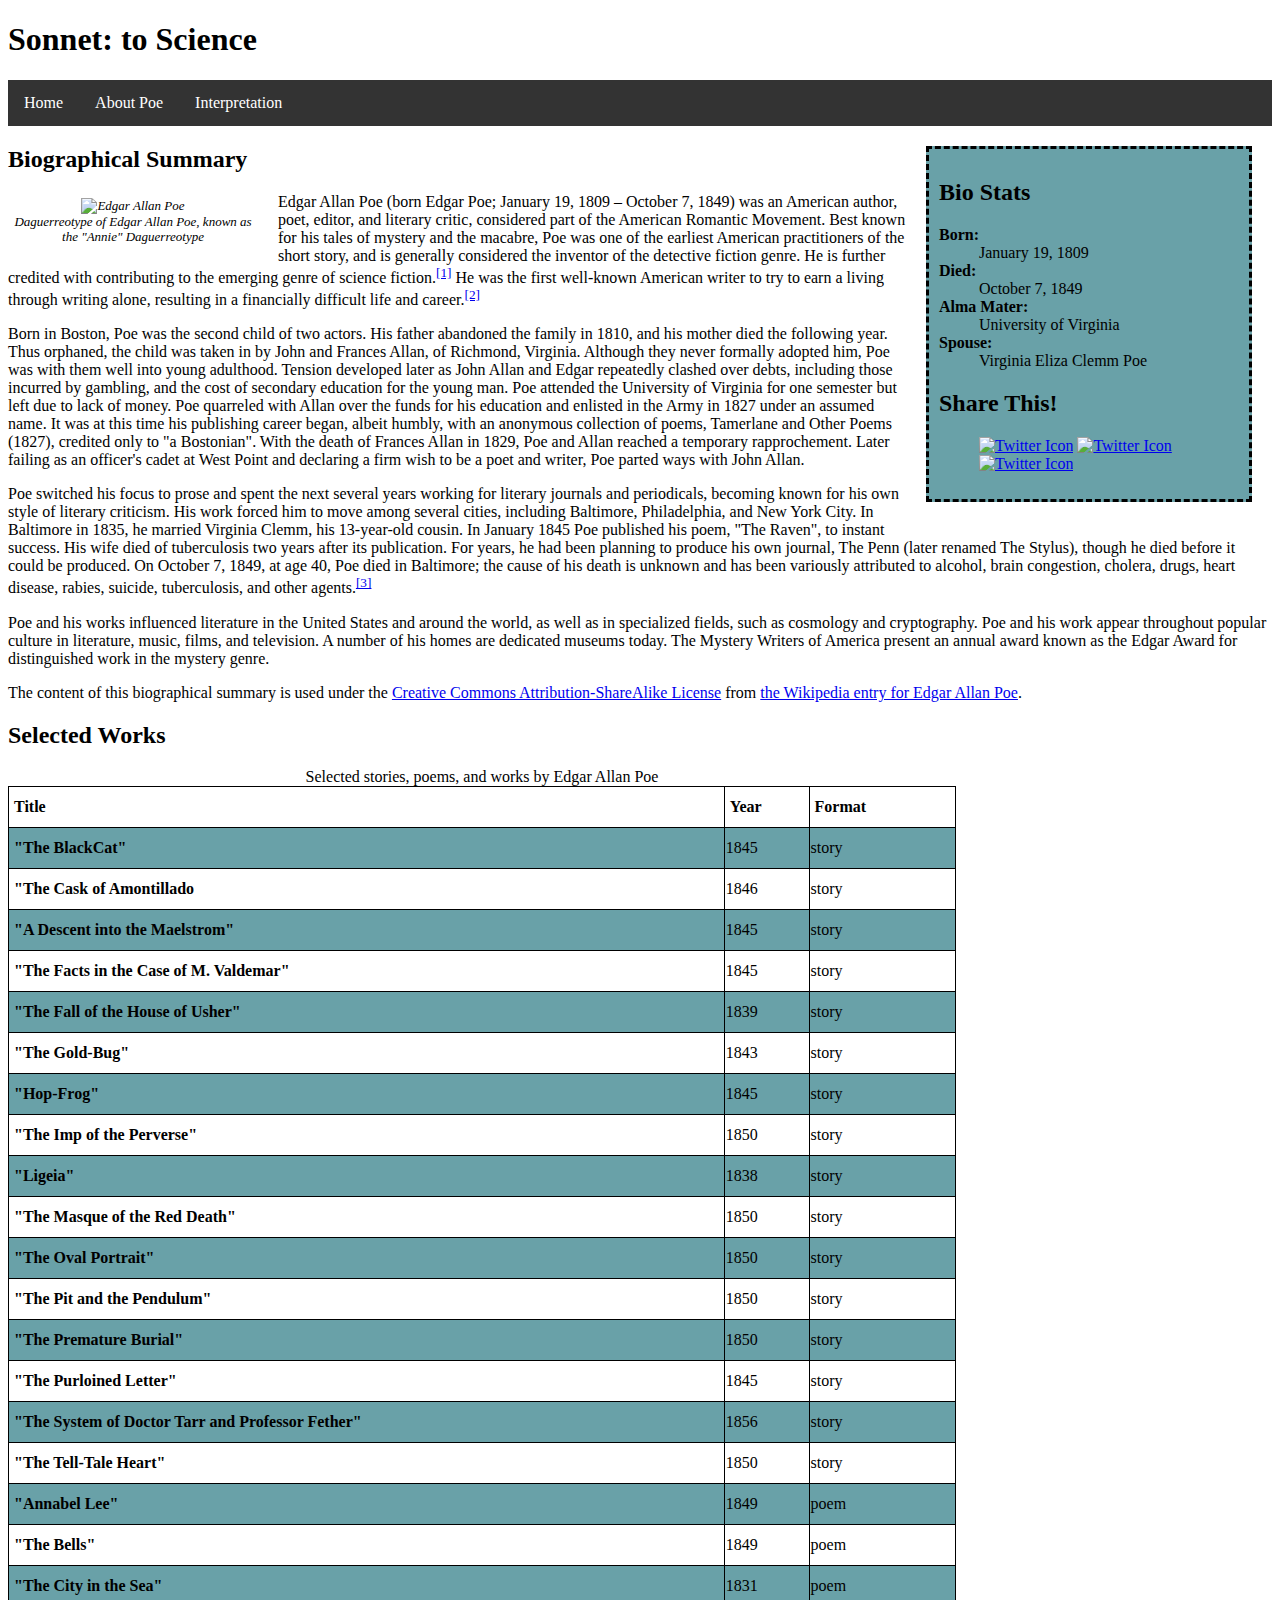
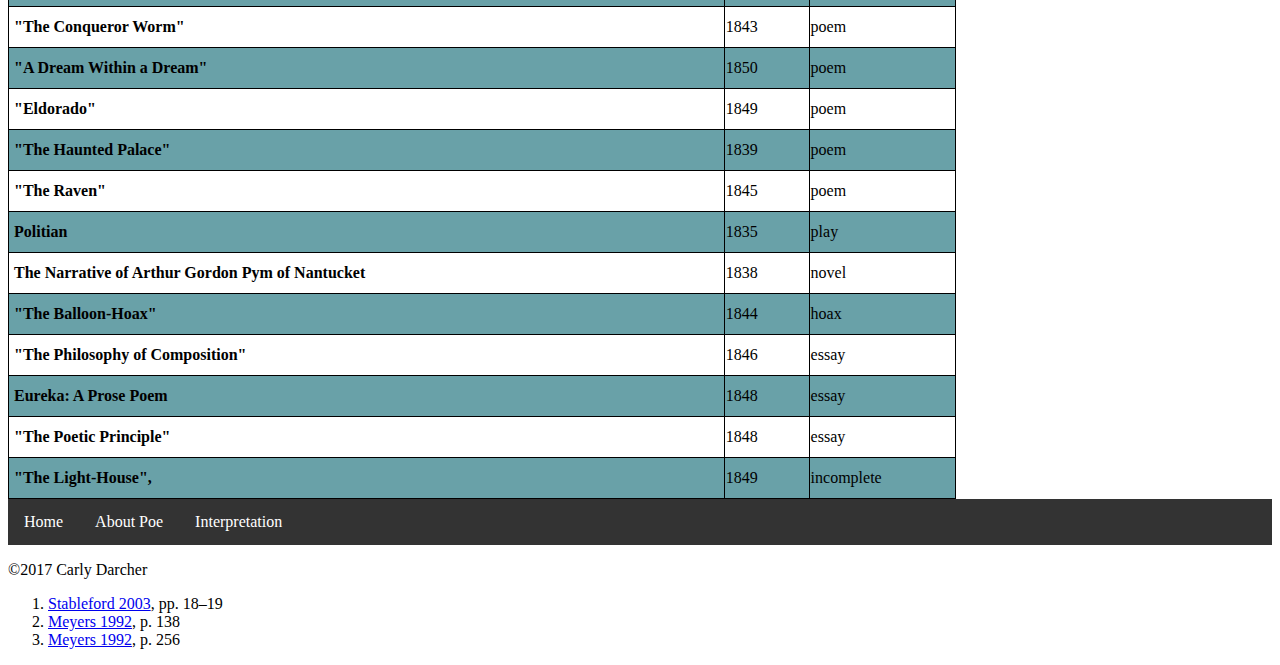
==== about-poe.html @ 08dcccf6 "Intial Page Creation" ====
<!DOCTYPE html>
<html>
<head>
    <meta charset="utf-8">
    <title>About Edgar Allan Poe - Sonnet: to Science - The Mini Site</title>
    <meta name="description" content="The advanced markup and page layout assignment.">
    <meta name="viewport" content="width=device-width, initial-scale=1">
    <link rel="stylesheet" href="styles.css">
</head>
<body>
    <header>
        <h1>Sonnet: to Science</h1>
        <nav>
            <ul class="top-nav">
                <li><a href="index.html">Home</a></li>
                <li><a href="about-poe.html" class="active">About Poe</a></li>
                <li><a href="interpretation.html">Interpretation</a></li>
            </ul>
        </nav>
    </header>
    <aside id="sidebar">
        <h2>Bio Stats</h2>
      <dl>
        <dt>Born:</dt>
            <dd>January 19, 1809</dd>
        <dt>Died:</dt>
            <dd>October 7, 1849</dd>
        <dt>Alma Mater:</dt>
            <dd>University of Virginia</dd>
        <dt>Spouse:</dt>
            <dd>Virginia Eliza Clemm Poe</dd>

        <h2>Share This!</h2>
        <ul>
            <li><a class="twitter" href="http://twitter.com"><img src="/social_images/glyphicons-social-32-twitter.png" alt="Twitter Icon"/></a></li>
            <li><a class="facebook" href="http://facebook.com"><img src="/social_images/glyphicons-social-31-facebook.png" alt="Twitter Icon"/></a></li>
            <li><a class="pinterest" href="http://pinterest.com"><img src="/social_images/glyphicons-social-1-pinterest.png" alt="Twitter Icon"/></a></li>
        </ul>
    </aside>
    <section id="content">
        <h2>Biographical Summary</h2>
        <p class="bio-photo">
            <img src="Edgar_Allan_Poe_daguerreotype_crop.png" alt="Edgar Allan Poe"><br>
            Daguerreotype of Edgar Allan Poe, known as the "Annie" Daguerreotype
        </p>
        <p>Edgar Allan Poe (born Edgar Poe; January 19, 1809 – October 7, 1849) was an American author, poet, editor, and literary critic, considered part of the American Romantic Movement. Best known for his tales of mystery and the macabre, Poe was one of the earliest American practitioners of the short story, and is generally considered the inventor of the detective fiction genre. He is further credited with contributing to the emerging genre of science fiction.<sup><a href="#1">[1]</a></sup> He was the first well-known American writer to try to earn a living through writing alone, resulting in a financially difficult life and career.<sup><a href="#2">[2]</a></sup></p>

        <p>Born in Boston, Poe was the second child of two actors. His father abandoned the family in 1810, and his mother died the following year. Thus orphaned, the child was taken in by John and Frances Allan, of Richmond, Virginia. Although they never formally adopted him, Poe was with them well into young adulthood. Tension developed later as John Allan and Edgar repeatedly clashed over debts, including those incurred by gambling, and the cost of secondary education for the young man. Poe attended the University of Virginia for one semester but left due to lack of money. Poe quarreled with Allan over the funds for his education and enlisted in the Army in 1827 under an assumed name. It was at this time his publishing career began, albeit humbly, with an anonymous collection of poems, Tamerlane and Other Poems (1827), credited only to "a Bostonian". With the death of Frances Allan in 1829, Poe and Allan reached a temporary rapprochement. Later failing as an officer's cadet at West Point and declaring a firm wish to be a poet and writer, Poe parted ways with John Allan.</p>

        <p>Poe switched his focus to prose and spent the next several years working for literary journals and periodicals, becoming known for his own style of literary criticism. His work forced him to move among several cities, including Baltimore, Philadelphia, and New York City. In Baltimore in 1835, he married Virginia Clemm, his 13-year-old cousin. In January 1845 Poe published his poem, "The Raven", to instant success. His wife died of tuberculosis two years after its publication. For years, he had been planning to produce his own journal, The Penn (later renamed The Stylus), though he died before it could be produced. On October 7, 1849, at age 40, Poe died in Baltimore; the cause of his death is unknown and has been variously attributed to alcohol, brain congestion, cholera, drugs, heart disease, rabies, suicide, tuberculosis, and other agents.<sup><a href="#3">[3]</a></sup></p>

        <p>Poe and his works influenced literature in the United States and around the world, as well as in specialized fields, such as cosmology and cryptography. Poe and his work appear throughout popular culture in literature, music, films, and television. A number of his homes are dedicated museums today. The Mystery Writers of America present an annual award known as the Edgar Award for distinguished work in the mystery genre.</p>

        <p class="smalltext">
            The content of this biographical summary is used under the
            <a href="http://en.wikipedia.org/wiki/Wikipedia:Text_of_Creative_Commons_Attribution-ShareAlike_3.0_Unported_License">
                Creative Commons Attribution-ShareAlike License</a>
            from <a href="http://en.wikipedia.org/wiki/Edgar_Allan_Poe">
                the Wikipedia entry for Edgar Allan Poe</a>.
        </p>
        <h2>Selected Works</h2>
        <table id="selected_works">
                <caption> Selected stories, poems, and works by Edgar Allan Poe </caption>
                <tr>
                  <th scope="col">Title</th>
                  <th scope="col">Year</th>
                  <th scope="col">Format</th>
                </tr> 
                <tr>
                  <th scope="row">"The BlackCat"</th>
                  <td>1845</td>
                  <td>story</td>
                </tr>
                <tr>          
                  <th scope="row">"The Cask of Amontillado</th>
                  <td>1846</td>
                  <td>story</td>
                </tr> 
                <tr>
                  <th scope="row">"A Descent into the Maelstrom"</th>
                  <td>1845</td>
                  <td>story</td>
                </tr>    
                <tr>
                  <th scope="row">"The Facts in the Case of M. Valdemar"</th>
                  <td>1845</td> 
                  <td>story</td> 
                </tr>    
                <tr>
                  <th scope="row">"The Fall of the House of Usher"</th> 
                  <td>1839</td>
                  <td>story</td>
                </tr>    
                <tr>
                  <th scope="row">"The Gold-Bug"</th>
                  <td>1843</td>
                  <td>story</td>
                </tr>  
                <tr>
                   <th scope="row">"Hop-Frog"</th>
                   <td>1845</td>
                   <td>story</td>  
                </tr>
                <tr>
                  <th scope="row">"The Imp of the Perverse"</th>
                  <td>1850</td>
                  <td>story</td>   
                </tr>
                <tr>
                  <th scope="row">"Ligeia"</th>
                  <td>1838</td>
                  <td>story</td>
                </tr> 
                <tr>
                  <th scope="row">"The Masque of the Red Death"</th>
                  <td>1850</td>
                  <td>story</td>
                </tr>
                <tr>  
                  <th scope="row">"The Oval Portrait"</th>
                      <td>1850</td>
                      <td>story</td>
                </tr>
                <tr>
                    <th scope="row">"The Pit and the Pendulum"</th>
                    <td>1850</td>
                    <td>story</td>
                </tr>
                <tr>
                    <th scope="row">"The Premature Burial"</th>
                    <td>1850</td>
                    <td>story</td>
                </tr>
                <tr>
                    <th scope="row">"The Purloined Letter"</th>
                    <td>1845</td>
                    <td>story</td>
                </tr>
                <tr>
                    <th scope="row">"The System of Doctor Tarr and Professor Fether"</th>
                    <td>1856</td>
                    <td>story</td>
                </tr>
                <tr>
                    <th scope="row">"The Tell-Tale Heart"</th>
                    <td>1850</td>
                    <td>story</td>
                </tr>
                <tr>
                    <th scope="row">"Annabel Lee"</th>
                    <td>1849</td>
                    <td>poem</td>
                </tr>
                <tr>
                    <th scope="row">"The Bells"</th>
                    <td>1849</td>
                    <td>poem</td>
                </tr>
                <tr>
                    <th scope="row">"The City in the Sea"</th>
                    <td>1831</td>
                    <td>poem</td>
                </tr>
                <tr>
                    <th scope="row">"The Conqueror Worm"</th>
                    <td>1843</td>
                    <td>poem</td>
                </tr>
                <tr>
                    <th scope="row"> "A Dream Within a Dream"</th>
                    <td>1850</td>
                    <td>poem</td>
                </tr>
                <tr>
                    <th scope="row">"Eldorado"</th>
                    <td>1849</td>
                    <td>poem</td>
                </tr>
                <tr>
                    <th scope="row">"The Haunted Palace"</th>
                    <td>1839</td>
                    <td>poem</td>
                </tr>
                <tr>
                    <th scope="row">"The Raven"</th>
                    <td>1845</td>
                    <td>poem</td>
                </tr>
                <tr>
                    <th scope="row">Politian</th>
                    <td>1835</td>
                    <td>play</td>
                </tr>
                <tr>
                    <th scope="row">The Narrative of Arthur Gordon Pym of Nantucket</th>
                    <td>1838</td>
                    <td>novel</td>
                </tr>
                <tr>
                    <th scope="row">"The Balloon-Hoax"</th>
                    <td>1844</td>
                    <td>hoax</td>
                </tr>
                <tr>
                    <th scope="row">"The Philosophy of Composition"</th>
                    <td>1846</td>
                    <td>essay</td>
                </tr>
                <tr>
                    <th scope="row">Eureka: A Prose Poem</th>
                    <td>1848</td>
                    <td>essay</td>
                </tr>
                <tr>
                    <th scope="row">"The Poetic Principle"</th>
                    <td>1848</td>
                    <td>essay</td>
                </tr>
                <tr>
                  <th scope="row">"The Light-House",</th>
                  <td>1849</td>
                  <td>incomplete</td>
                </tr>
        </table>
    </section>
    <footer>
        <nav>
            <ul class="bottom-nav">
                <li><a href="index.html">Home</a></li>
                <li><a href="about-poe.html" class="active">About Poe</a></li>
                <li><a href="interpretation.html">Interpretation</a></li>
            </ul>
        </nav>
        <p>&copy;2017 Carly Darcher</p>
        <p class="smalltext">
            <ol class="bibliography">
                <a name="1"></a><li id="citation-1"><a href="http://en.wikipedia.org/wiki/Edgar_Allan_Poe#CITEREFStableford2003">Stableford 2003</a>, pp. 18–19</li>
                <a name="2"></a><li id="citation-2"><a href="http://en.wikipedia.org/wiki/Edgar_Allan_Poe#CITEREFMeyers1992">Meyers 1992</a>, p. 138</li>
                <a name="3"></a><li id="citation-3"><a href="http://en.wikipedia.org/wiki/Edgar_Allan_Poe#CITEREFMeyers1992">Meyers 1992</a>, p. 256</li>
            </ol>
        </p>
    </footer>
</body>
</html>
---- styles.css ----
/* Styles for the Advanced Markup assignment. */

/*all pages*/
 
nav ul li {
  display: inline;
}

nav ul {
    list-style-type: none;
    margin: 0;
    padding: 0;
    overflow: hidden;
    background-color: #333;
}

nav li {
    float: left;
}

nav li a {
    display: block;
    color: white;
    text-align: center;
    padding: 14px 16px;
    text-decoration: none;
}

nav li a:hover {
    background-color: rgb(105,161,168);
}


#sidebar {
  width: 300px;
  float: right;
  background: rgb(105,161,168); 
  margin: 20px;
  padding: 10px;
  border: dashed;
}

#sidebar ul li {
  display: inline;
}

#sidebar ul {
  list-style-type: none;
}

.bibliography ul {
  display: inline;
  color: black;
}
   
/*about-poe*/
table {
    width: 75%;
    border: 1px solid black;
    border-collapse: collapse;
}
th {
    height: 30px;
    text-align: left;
    vertical-align: center;
    padding: 5px;
  
}
table, th, td {
    border: 1px solid black;
}  
tr:nth-child(even) {
  background-color: rgb(105,161,168);
}  

p.bio-photo {
  float: left;
  margin: 5px 20px 20px 0px;
  width: 250px;
  text-align: center;
  font-size: small;
  font-style: oblique;
  line-height: 15px;
}

dt {
  font-weight:bold;
}
/*index*/

.poem {
  list-style-type: none; 
}
.poem li {  
  line-height: 2.0;  
}
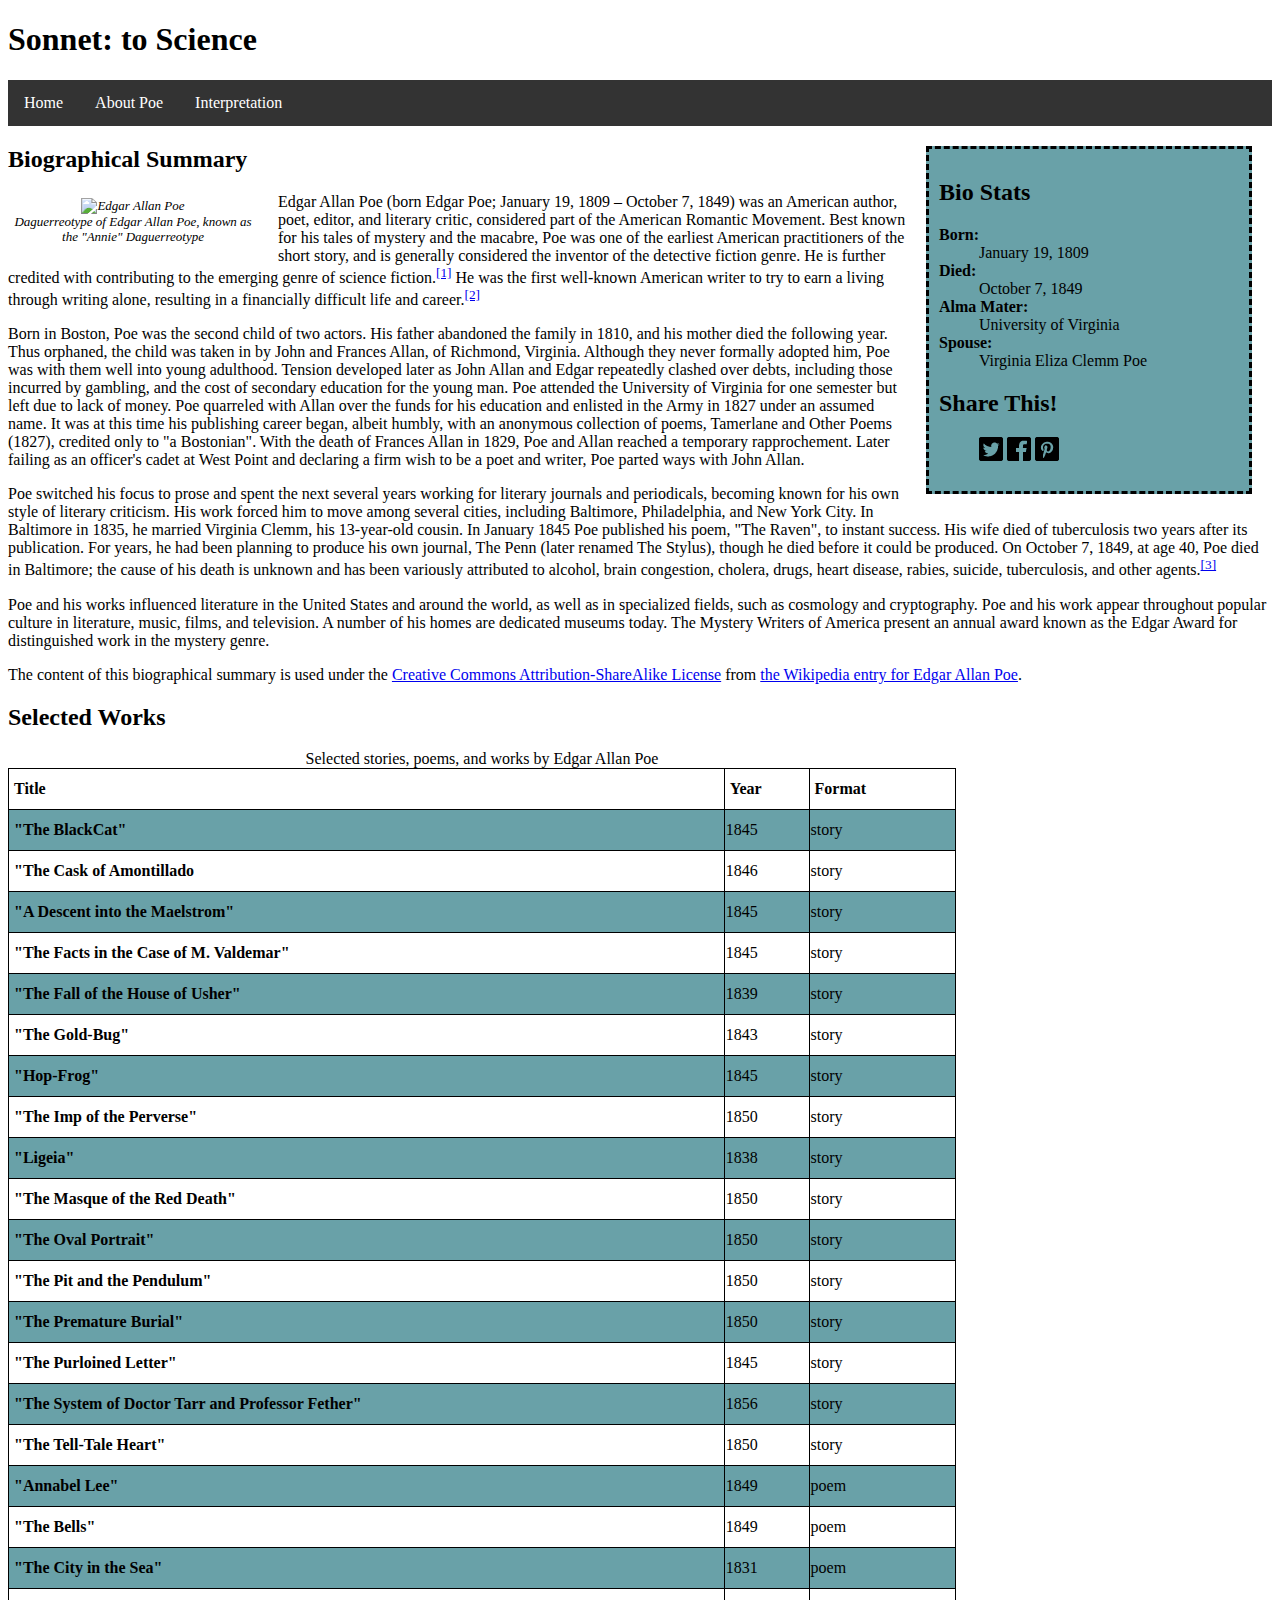
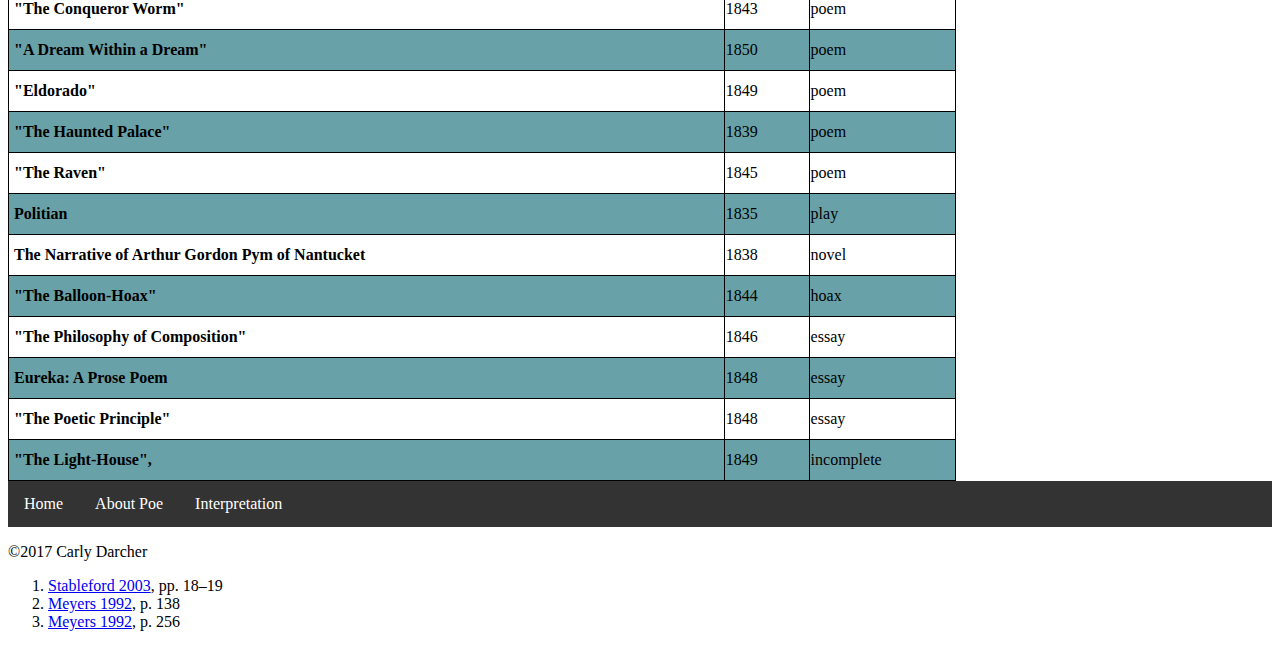
==== commit 9c75bbda: "latest changes" ====
--- a/about-poe.html
+++ b/about-poe.html
@@ -32,9 +32,9 @@
 
         <h2>Share This!</h2>
         <ul>
-            <li><a class="twitter" href="http://twitter.com"><img src="/social_images/glyphicons-social-32-twitter.png" alt="Twitter Icon"/></a></li>
-            <li><a class="facebook" href="http://facebook.com"><img src="/social_images/glyphicons-social-31-facebook.png" alt="Twitter Icon"/></a></li>
-            <li><a class="pinterest" href="http://pinterest.com"><img src="/social_images/glyphicons-social-1-pinterest.png" alt="Twitter Icon"/></a></li>
+            <li><a class="twitter" href="http://twitter.com"><img src="/glyphicons-social-32-twitter.png" alt="Twitter Icon"/></a></li>
+            <li><a class="facebook" href="http://facebook.com"><img src="/glyphicons-social-31-facebook.png" alt="Twitter Icon"/></a></li>
+            <li><a class="pinterest" href="http://pinterest.com"><img src="/glyphicons-social-1-pinterest.png" alt="Twitter Icon"/></a></li>
         </ul>
     </aside>
     <section id="content">
